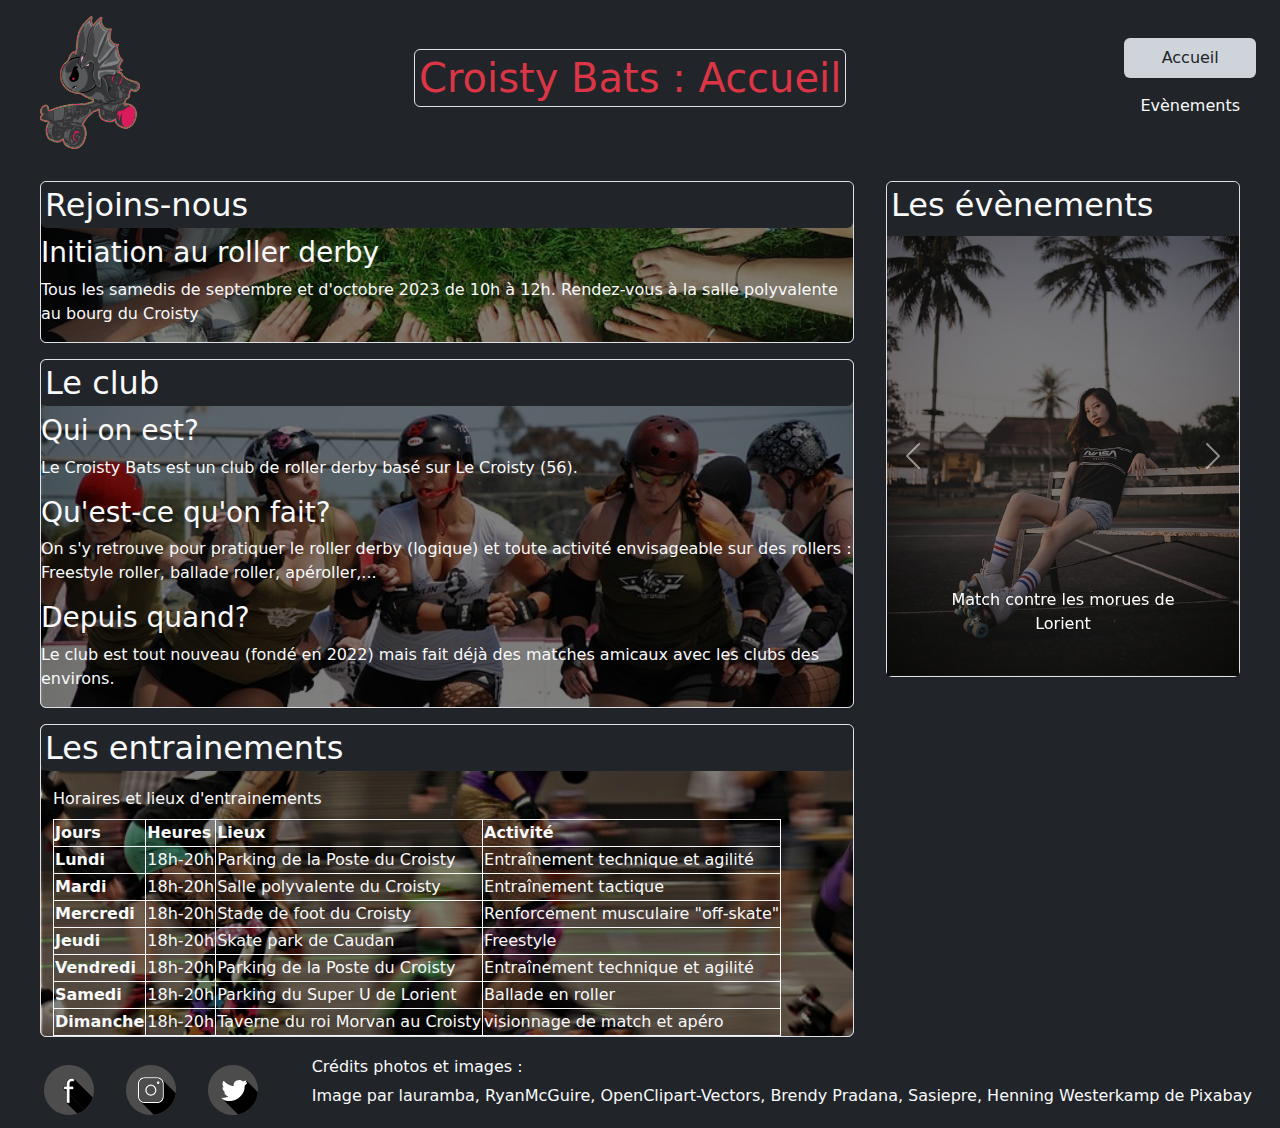
==== Sources/index.html @ 0d8b7255 "Images folder : Illustration images added Bootstrap folder : Bootstrap CSS and JS files added Docume" ====
<!DOCTYPE html>
<html lang="fr">
<head>
    <meta charset="UTF-8">
    <meta name="viewport" content="width=device-width, initial-scale=1.0">
    <title>Club de roller derby des Croisty Bats : Accueil</title>
    <link rel="stylesheet" href="/Bootstrap/bootstrap.min.css">
    <link rel="stylesheet" href="styles.css">
</head>

<body class="container-fluid d-flex flex-column bg-dark text-light">
    <header class="container-fluid d-flex flex-row justify-content-between align-items-center text-center m-3">
        <a href="index.html" target="_self"><img src="/Images/Logo Croisty Bats - Image par OpenClipart-Vectors de Pixabay.svg" alt="Logo des Croisty Bats : une chauve-souris avec des rollers" width="100"></a>
        <h1 class="text-danger border rounded p-1">Croisty Bats : Accueil</h1>
        <!-- Header : Navigation menu start -->
        <nav>
            <ul class="container-fluid d-flex flex-column nav nav-pills rounded-2">
                <li class="nav-item m-1">
                    <a class="nav-link bg-dark-subtle text-dark" href="index.html" target="_self">Accueil</a>
                </li>
                <li class="nav-item m-1">
                    <a class="nav-link text-light" href="events.html" target="_self">Evènements</a>
                </li>
            </ul>
        </nav>
        <!-- Header : Navigation menu end -->
    </header>

    <main class="container-fluid d-flex flex-row">
        <div class="row md-col-9">
            <div class="col">
                <!-- First article : "Rejoins-nous" start -->
                <article class="bg-image bg-rejoindre bg-dark-subtle rounded-2 text-light border m-3">
                    <h2 class="bg-dark text-light rounded-2 p-1">Rejoins-nous</h2>
                    <div>
                        <h3>Initiation au roller derby</h3>
                        <p>Tous les samedis de septembre et d'octobre 2023 de 10h à 12h.
                            Rendez-vous à la salle polyvalente au bourg du Croisty
                        </p>
                    </div>
                </article>
                <!-- First article : "Rejoins-nous" end -->
                
                <!-- Second article : "Le club" start -->
                <article class="bg-dark-subtle rounded-2 border m-3 bg-image bg-club">
                    <h2 class="bg-dark text-light rounded-2 p-1">Le club</h2>
                    <h3>Qui on est?</h3>
                    <p>Le Croisty Bats est un club de roller derby basé sur Le Croisty (56).</p>
                    <h3>Qu'est-ce qu'on fait?</h3>
                    <p>On s'y retrouve pour pratiquer le roller derby (logique) et toute activité envisageable sur des rollers : Freestyle roller, ballade roller, apéroller,...</p>
                    <h3>Depuis quand?</h3>
                    <p>Le club est tout nouveau (fondé en 2022) mais fait déjà des matches amicaux avec les clubs des environs.</p>
                </article>
                <!-- Second article : "Le club" end -->

                <!-- Third article : "Les entrainements" start -->
                <article class="bg-dark-subtle rounded-2 text-light border m-3 bg-image bg-entrainement">
                    <h2 class="bg-dark text-light rounded-2 p-1">Les entrainements</h2>
                    <div class="container">
                        <div class="table-responsive-md">
                            <table class="text-light table-bordered border-light caption-top">
                                <caption class="text-light">Horaires et lieux d'entrainements</caption>
                                <thead>
                                    <tr>
                                        <th scope="col">Jours</th>
                                        <th scope="col">Heures</th>
                                        <th scope="col">Lieux</th>
                                        <th scope="col">Activité</th>
                                    </tr>
                                </thead>
                                <tbody>
                                    <tr>
                                        <th scope="row">Lundi</th>
                                        <td>18h-20h</td>
                                        <td>Parking de la Poste du Croisty</td>
                                        <td>Entraînement technique et agilité</td>
                                    </tr>
                                    <tr>
                                        <th scope="row">Mardi</th>
                                        <td>18h-20h</td>
                                        <td>Salle polyvalente du Croisty</td>
                                        <td>Entraînement tactique</td>
                                    </tr>
                                    <tr>
                                        <th scope="row">Mercredi</th>
                                        <td>18h-20h</td>
                                        <td>Stade de foot du Croisty</td>
                                        <td>Renforcement musculaire "off-skate"</td>
                                    </tr>
                                    <tr>
                                        <th scope="row">Jeudi</th>
                                        <td>18h-20h</td>
                                        <td>Skate park de Caudan</td>
                                        <td>Freestyle</td>
                                    </tr>
                                    <tr>
                                        <th scope="row">Vendredi</th>
                                        <td>18h-20h</td>
                                        <td>Parking de la Poste du Croisty</td>
                                        <td>Entraînement technique et agilité</td>
                                    </tr>
                                    <tr>
                                        <th scope="row">Samedi</th>
                                        <td>18h-20h</td>
                                        <td>Parking du Super U de Lorient</td>
                                        <td>Ballade en roller</td>
                                    </tr>
                                    <tr>
                                        <th scope="row">Dimanche</th>
                                        <td>18h-20h</td>
                                        <td>Taverne du roi Morvan au Croisty</td>
                                        <td>visionnage de match et apéro</td>
                                    </tr>
                                </tbody>
                            </table>
                        </div>
                    </div>
                </article>
                <!-- Third article : "Les entrainements" end -->
            </div>
        </div>
        
        <!-- Carousel aside articles : "Les évènements" start -->
        <div class="row md-col-3">
            <div class="col">
                <aside class="bg-dark rounded-2 text-dark border m-3">                    
                    <h2 class="bg-dark text-light rounded-2 p-1">Les évènements</h2>

                    <div id="carouselEvents" class="carousel slide" data-bs-ride="carousel">
                        <div class="carousel-inner">
                            <div class="carousel-item active" data-bs-interval="5000">
                                <a href="events.html#matchMorues" target="_self">
                                    <img class="img-fluid" src="/Images/girl_bench_640px Image par Brendy Pradana de Pixabay.png" alt="Girl on a bench with roller-skates">
                                    <div class="carousel-caption">Match contre les morues de Lorient</div>
                                </a>                                
                            </div>
                            <div class="carousel-item">
                                <a href="events.html#matchFerraille" target="_self">
                                    <img class="img-fluid" src="/Images/girl_interview_640px Image par lauramba de Pixabay.png" alt="Roller derby girl speaking in a microphone">
                                    <div class="carousel-caption">Match contre la ferraille de Hennebont</div>
                                </a>                                
                            </div>
                            <div class="carousel-item">
                                <a href="events.html#formationArbitre" target="_self">
                                    <img class="img-fluid" src="/Images/girl_scream_640px Image par lauramba de Pixabay.png" alt="Roller derby girl screaming">
                                    <div class="carousel-caption">Formation arbitrage FFRS Grenoble</div>
                                </a>                                
                            </div>
                            <div class="carousel-item">
                                <a href="events.html#matchDouble" target="_self">
                                    <img class="img-fluid" src="/Images/rollerskating_640px Image par Rudy and Peter Skitterians de Pixabay.png" alt="Roller derby girl screaming">
                                    <div class="carousel-caption">Double Header de Roller Derby à SEYNOD ANNECY</div>
                                </a>                                
                            </div>
                        </div>
                        <button class="carousel-control-prev" type="button" data-bs-target="#carouselEvents" data-bs-slide="prev">
                            <span class="carousel-control-prev-icon" aria-hidden="true"></span>
                            <span class="visually-hidden">Previous</span>
                        </button>
                        <button class="carousel-control-next" type="button" data-bs-target="#carouselEvents" data-bs-slide="next">
                            <span class="carousel-control-next-icon" aria-hidden="true"></span>
                            <span class="visually-hidden">Next</span>
                        </button>
                    </div>
                
                </aside>
            </div>
        </div>
        <!-- Carousel aside articles : "Les évènements" end -->
    </main>

    <footer class="container-fluid d-flex flex-row justify-content-between">
        <!-- Social media links : start -->
        <nav class="m-1 md-col-4">
            <ul class="container-fluid d-flex flex-row nav nav-pills rounded-2">
                <li class="nav-item">
                    <a class="nav-link" href="https://www.facebook.com/rollerderbylaferraille/?locale=fr_FR" target="_blank">
                        <img src="/Images/logo facebook - image par Sasiepre de Pixabay.svg" alt="logo de Facebook" width="50">
                    </a>
                </li>
                <li class="nav-item">
                    <a class="nav-link" href="https://www.instagram.com/rollerderbylaferraille/?hl=fr" target="_blank">
                        <img src="/Images/logo instagram - image par Sasiepre de Pixabay.svg" alt="logo de Instagram" width="50">
                    </a>
                </li>
                <li class="nav-item">
                    <a class="nav-link" href="https://twitter.com/FFRSRollerDerby" target="_blank">
                        <img src="/Images/logo twitter - image par Sasiepre de Pixabay.svg" alt="logo de Twitter" width="50">
                    </a>
                </li>
            </ul>
        </nav>
        <!-- Social media links : end -->

        <!-- Credits : start -->
        <div class="m-1">
            <h6>Crédits photos et images :</h6>
            <p>
                Image par lauramba, RyanMcGuire, OpenClipart-Vectors, Brendy Pradana, Sasiepre, Henning Westerkamp de Pixabay
            </p>
        </div>
        <!-- Credits : end -->
    </footer>
    
    <script src="/Bootstrap/bootstrap.bundle.min.js"></script> 
</body>

</html>
---- Sources/styles.css ----
.bg-image {
    background-size: cover;
    background-position: center;
    background-repeat: no-repeat;
}

.bg-rejoindre{
    background-image: url(/Images/team_640px\ image\ par\ Henning\ Westerkamp\ de\ Pixabay.png);
  }

.bg-club{
    background-image: url(/Images/girls_roller_640px\ Image\ par\ lauramba\ de\ Pixabay.png);
  }

.bg-entrainement{
  background-image: url(/Images/rollerderby_640px\ Image\ par\ lisa\ runnels\ de\ Pixabay.png);
}

.bg-matchMorues{
  background-image: url(/Images/girl_interview_640px\ Image\ par\ lauramba\ de\ Pixabay.png);
}

.bg-matchFerraille{
  background-image: url(/Images/girl_scream_640px\ Image\ par\ lauramba\ de\ Pixabay.png);
}

.bg-formationArbitre{
  background-image: url(/Images/girl_bench_640px\ Image\ par\ Brendy\ Pradana\ de\ Pixabay.png);
}

.bg-matchDouble{
  background-image: url(/Images/rollerskating_640px\ Image\ par\ Rudy\ and\ Peter\ Skitterians\ de\ Pixabay.png);
}
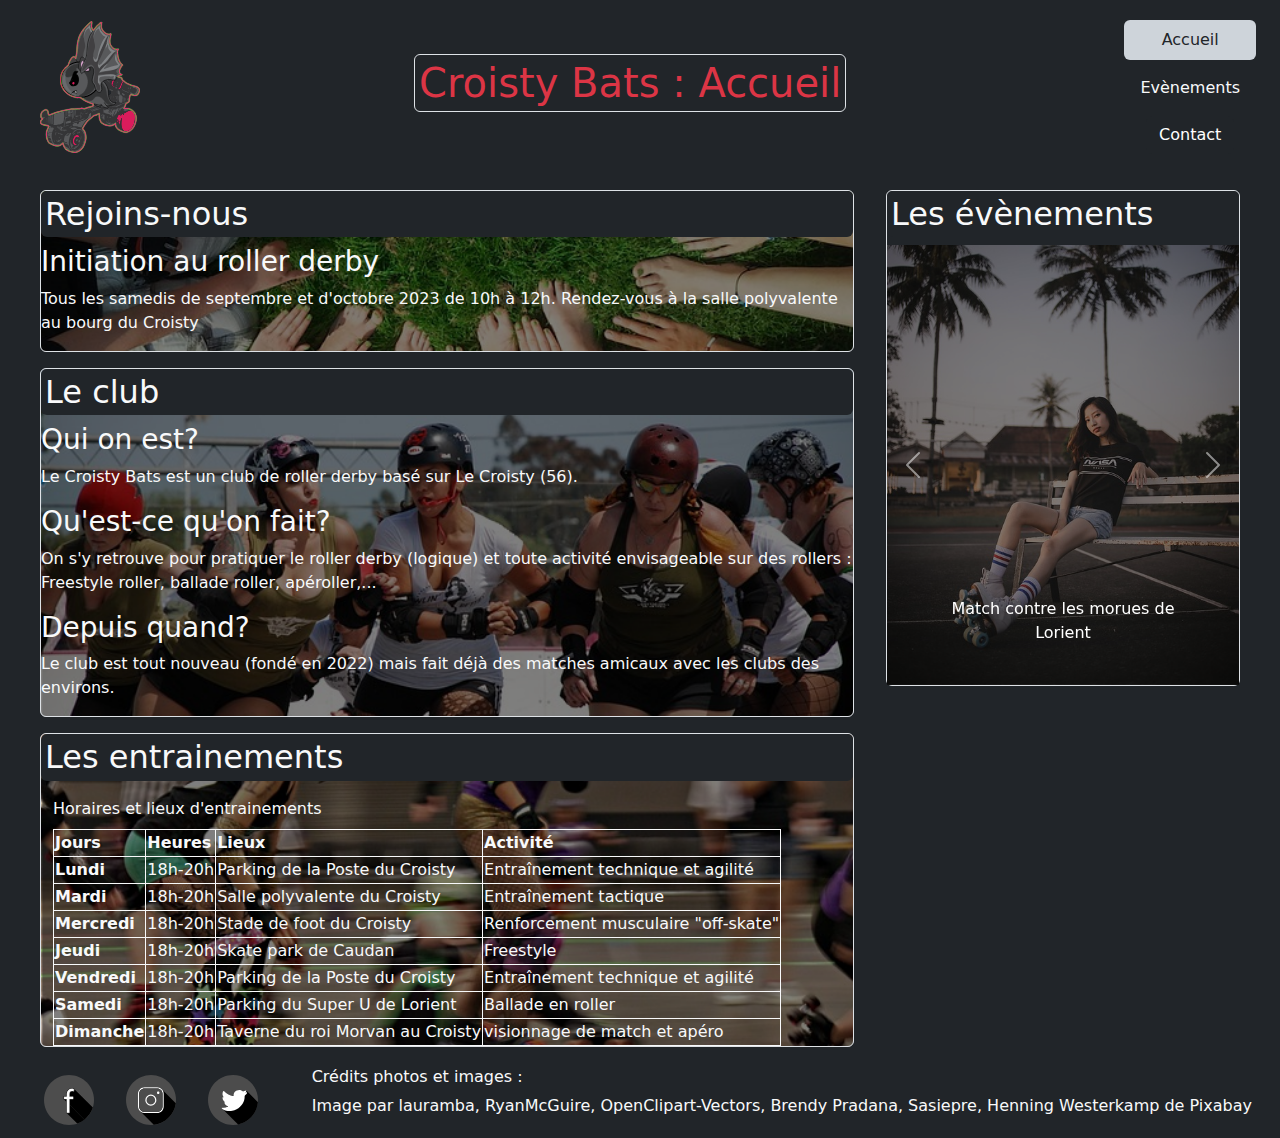
==== commit fdc6cb60: "Files re-organised in sub-folder. Modal added for contact in header nav." ====
--- a/Sources/index.html
+++ b/Sources/index.html
@@ -4,13 +4,13 @@
     <meta charset="UTF-8">
     <meta name="viewport" content="width=device-width, initial-scale=1.0">
     <title>Club de roller derby des Croisty Bats : Accueil</title>
-    <link rel="stylesheet" href="/Bootstrap/bootstrap.min.css">
-    <link rel="stylesheet" href="styles.css">
+    <link rel="stylesheet" href="../Bootstrap/bootstrap.min.css">
+    <link rel="stylesheet" href="./styles.css">
 </head>
 
 <body class="container-fluid d-flex flex-column bg-dark text-light">
     <header class="container-fluid d-flex flex-row justify-content-between align-items-center text-center m-3">
-        <a href="index.html" target="_self"><img src="/Images/Logo Croisty Bats - Image par OpenClipart-Vectors de Pixabay.svg" alt="Logo des Croisty Bats : une chauve-souris avec des rollers" width="100"></a>
+        <a href="./index.html" target="_self"><img src="../Images/logo_croistyBats_OpenClipart-Vectors.svg" alt="Logo des Croisty Bats : une chauve-souris avec des rollers" width="100"></a>
         <h1 class="text-danger border rounded p-1">Croisty Bats : Accueil</h1>
         <!-- Header : Navigation menu start -->
         <nav>
@@ -19,7 +19,25 @@
                     <a class="nav-link bg-dark-subtle text-dark" href="index.html" target="_self">Accueil</a>
                 </li>
                 <li class="nav-item m-1">
-                    <a class="nav-link text-light" href="events.html" target="_self">Evènements</a>
+                    <a class="nav-link text-light" href="./events.html" target="_self">Evènements</a>
+                </li>
+                <li class="nav-item m-1">
+                    <!-- Modal to display the contact : start -->
+                    <!-- Button -->
+                    <button type="button" class="btn btn-dark" data-bs-toggle="modal" data-bs-target="#popupContact">Contact</button>
+
+                    <!-- Pop-up -->
+                    <div id="popupContact" class="modal fade" data-bs-backdrop="static" tabindex="-1">
+                        <div class="modal-dialog">
+                            <div class="modal-content">
+                                <div class="modal-body">
+                                    <p class="text-dark">Contacter Anna AKA Bizkit au 06 66 06 66 56</p>
+                                    <button type="button" class="btn-close" data-bs-dismiss="modal"></button>
+                                </div>
+                            </div>
+                        </div>
+                    </div>
+                    <!-- Modal to display the contact : end -->
                 </li>
             </ul>
         </nav>
@@ -30,7 +48,7 @@
         <div class="row md-col-9">
             <div class="col">
                 <!-- First article : "Rejoins-nous" start -->
-                <article class="bg-image bg-rejoindre bg-dark-subtle rounded-2 text-light border m-3">
+                <article class="bg-image bg-initiation bg-dark-subtle rounded-2 text-light border m-3">
                     <h2 class="bg-dark text-light rounded-2 p-1">Rejoins-nous</h2>
                     <div>
                         <h3>Initiation au roller derby</h3>
@@ -129,26 +147,26 @@
                     <div id="carouselEvents" class="carousel slide" data-bs-ride="carousel">
                         <div class="carousel-inner">
                             <div class="carousel-item active" data-bs-interval="5000">
-                                <a href="events.html#matchMorues" target="_self">
-                                    <img class="img-fluid" src="/Images/girl_bench_640px Image par Brendy Pradana de Pixabay.png" alt="Girl on a bench with roller-skates">
+                                <a href="./events.html#matchMorues" target="_self">
+                                    <img class="img-fluid" src="../Images/image_matchMorues_Brendy_Pradana.png" alt="Girl on a bench with roller-skates">
                                     <div class="carousel-caption">Match contre les morues de Lorient</div>
                                 </a>                                
                             </div>
                             <div class="carousel-item">
-                                <a href="events.html#matchFerraille" target="_self">
-                                    <img class="img-fluid" src="/Images/girl_interview_640px Image par lauramba de Pixabay.png" alt="Roller derby girl speaking in a microphone">
+                                <a href="./events.html#matchFerraille" target="_self">
+                                    <img class="img-fluid" src="../Images/image_matchFerraille_lauramba.png" alt="Roller derby girl speaking in a microphone">
                                     <div class="carousel-caption">Match contre la ferraille de Hennebont</div>
                                 </a>                                
                             </div>
                             <div class="carousel-item">
-                                <a href="events.html#formationArbitre" target="_self">
-                                    <img class="img-fluid" src="/Images/girl_scream_640px Image par lauramba de Pixabay.png" alt="Roller derby girl screaming">
+                                <a href="./events.html#formationArbitre" target="_self">
+                                    <img class="img-fluid" src="../Images/image_formationArbitre_lauramba.png" alt="Roller derby girl screaming">
                                     <div class="carousel-caption">Formation arbitrage FFRS Grenoble</div>
                                 </a>                                
                             </div>
                             <div class="carousel-item">
-                                <a href="events.html#matchDouble" target="_self">
-                                    <img class="img-fluid" src="/Images/rollerskating_640px Image par Rudy and Peter Skitterians de Pixabay.png" alt="Roller derby girl screaming">
+                                <a href="./events.html#matchDouble" target="_self">
+                                    <img class="img-fluid" src="../Images/image_matchDouble_Rudy_and_Peter_Skitterians.png" alt="Roller derby girl screaming">
                                     <div class="carousel-caption">Double Header de Roller Derby à SEYNOD ANNECY</div>
                                 </a>                                
                             </div>
@@ -175,17 +193,17 @@
             <ul class="container-fluid d-flex flex-row nav nav-pills rounded-2">
                 <li class="nav-item">
                     <a class="nav-link" href="https://www.facebook.com/rollerderbylaferraille/?locale=fr_FR" target="_blank">
-                        <img src="/Images/logo facebook - image par Sasiepre de Pixabay.svg" alt="logo de Facebook" width="50">
+                        <img src="../Images/logo_facebook_Sasiepre.svg" alt="logo de Facebook" width="50">
                     </a>
                 </li>
                 <li class="nav-item">
                     <a class="nav-link" href="https://www.instagram.com/rollerderbylaferraille/?hl=fr" target="_blank">
-                        <img src="/Images/logo instagram - image par Sasiepre de Pixabay.svg" alt="logo de Instagram" width="50">
+                        <img src="../Images/logo_instagram_Sasiepre.svg" alt="logo de Instagram" width="50">
                     </a>
                 </li>
                 <li class="nav-item">
                     <a class="nav-link" href="https://twitter.com/FFRSRollerDerby" target="_blank">
-                        <img src="/Images/logo twitter - image par Sasiepre de Pixabay.svg" alt="logo de Twitter" width="50">
+                        <img src="../Images/logo_twitter_Sasiepre.svg" alt="logo de Twitter" width="50">
                     </a>
                 </li>
             </ul>
@@ -202,7 +220,7 @@
         <!-- Credits : end -->
     </footer>
     
-    <script src="/Bootstrap/bootstrap.bundle.min.js"></script> 
+    <script src="../Bootstrap/bootstrap.bundle.min.js"></script> 
 </body>
 
 </html>--- a/Sources/styles.css
+++ b/Sources/styles.css
@@ -4,33 +4,35 @@
     background-repeat: no-repeat;
 }
 
-.bg-rejoindre{
-    background-image: url(/Images/team_640px\ image\ par\ Henning\ Westerkamp\ de\ Pixabay.png);
+.bg-initiation{
+    background-image: url(../Images/image_initiation_Henning_Westerkamp.png);
   }
 
 .bg-club{
-    background-image: url(/Images/girls_roller_640px\ Image\ par\ lauramba\ de\ Pixabay.png);
+    background-image: url(../Images/image_club_lauramba.png);
   }
 
 .bg-entrainement{
-  background-image: url(/Images/rollerderby_640px\ Image\ par\ lisa\ runnels\ de\ Pixabay.png);
+  background-image: url(../Images/image_entrainement_lisa_runnels.png);
 }
 
 .bg-matchMorues{
-  background-image: url(/Images/girl_interview_640px\ Image\ par\ lauramba\ de\ Pixabay.png);
+  background-image: url(../Images/image_matchMorues_Brendy_Pradana.png);
 }
 
 .bg-matchFerraille{
-  background-image: url(/Images/girl_scream_640px\ Image\ par\ lauramba\ de\ Pixabay.png);
+  background-image: url(../Images/image_matchFerraille_lauramba.png);
 }
 
 .bg-formationArbitre{
-  background-image: url(/Images/girl_bench_640px\ Image\ par\ Brendy\ Pradana\ de\ Pixabay.png);
+  background-image: url(../Images/image_formationArbitre_lauramba.png);
 }
 
 .bg-matchDouble{
-  background-image: url(/Images/rollerskating_640px\ Image\ par\ Rudy\ and\ Peter\ Skitterians\ de\ Pixabay.png);
+  background-image: url(../Images/image_matchDouble_Rudy_and_Peter_Skitterians.png);
 }
 
 
 
+
+
